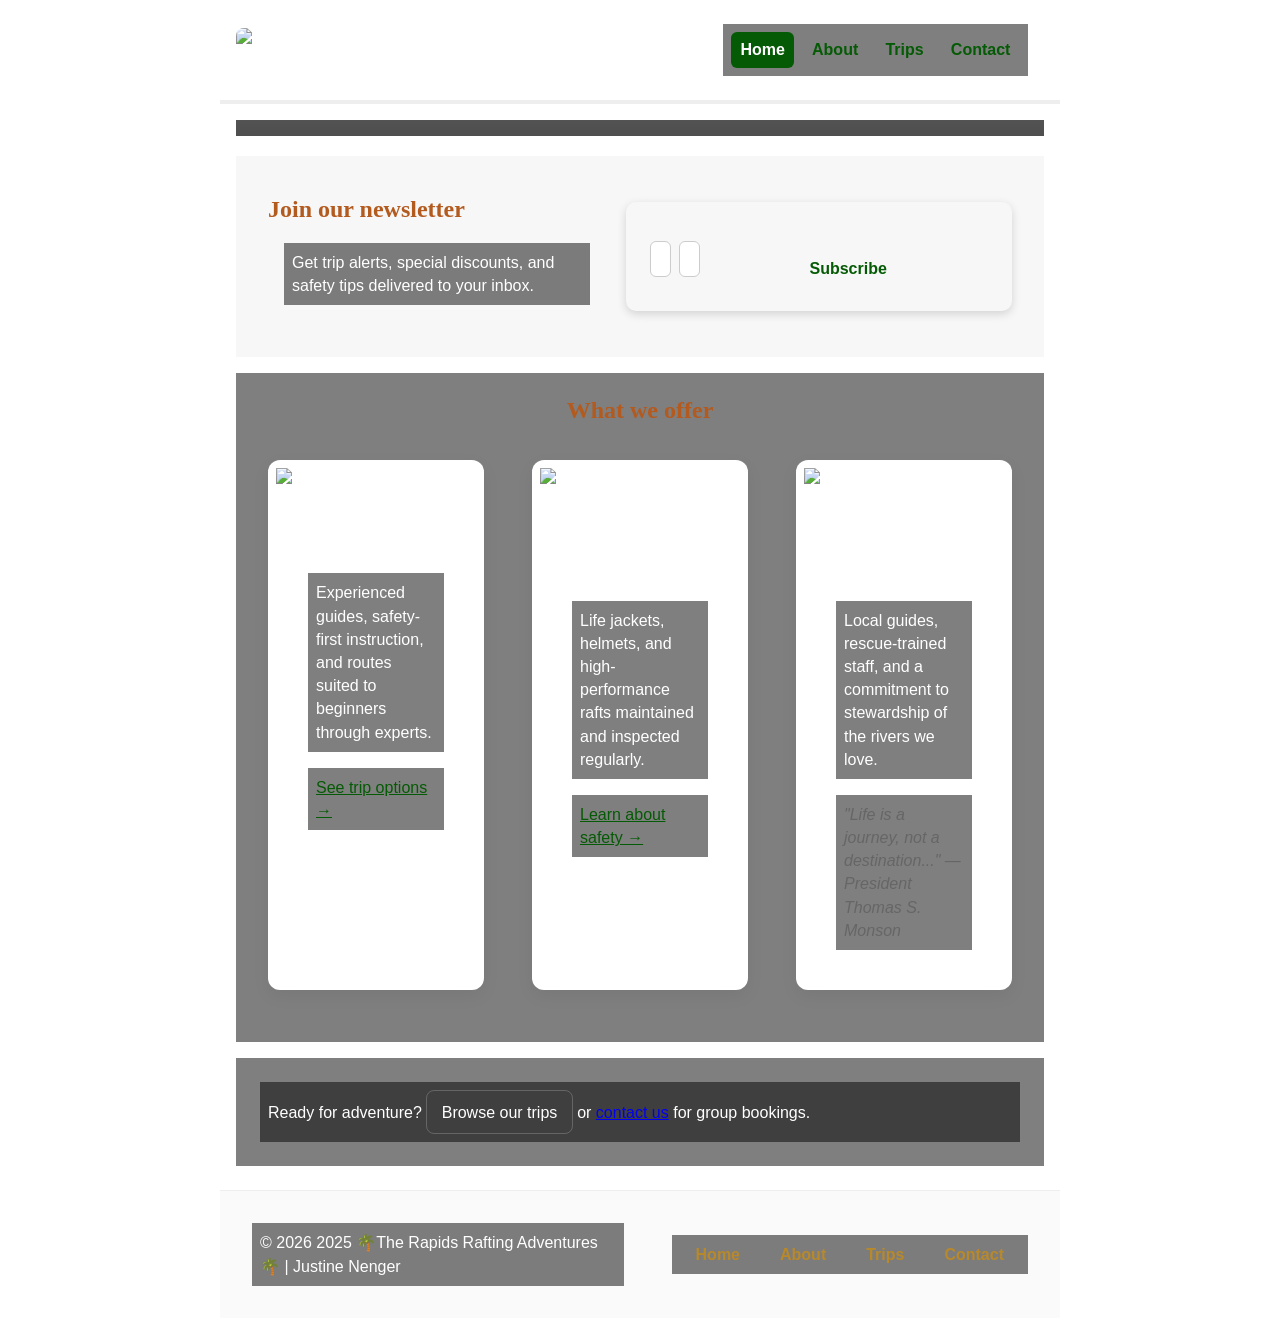
==== wwr/index.html @ 75c9a0bc "week6" ====
<!doctype html>
<html lang="en">

<head>
    <meta charset="utf-8" />
    <meta name="viewport" content="width=device-width,initial-scale=1" />
    <title>WWR Rafting — Home</title>
    <meta name="description"
        content="WWR Rafting — thrilling, safe whitewater rafting trips for families, groups, and adventurers. Sign up for our newsletter and explore trips." />
    <link rel="stylesheet" href="styles/rafting.css" />
</head>

<body>
    <header class="site-header">
        <div class="brand">
            <img src="images/byui-logo.png" alt="BYU-Idaho logo" class="logo" />
            <span class="site-title">WWR Rafting</span>
        </div>

        <nav class="main-nav" aria-label="Main navigation">
            <ul>
                <li><a href="index.html" aria-current="page">Home</a></li>
                <li><a href="about.html">About</a></li>
                <li><a href="trips.html">Trips</a></li>
                <li><a href="contact.html">Contact</a></li>
            </ul>


        </nav>
    </header>

    <main>
        <!-- Hero -->
        <section class="hero" aria-labelledby="hero-heading">
            <img src="images/" alt="" class="hero-image" />
            <div class="hero-overlay">
                <h1 id="hero-heading">Ride the Rapids — Safely &amp; Boldly</h1>
                <p class="hero-sub">Guided whitewater adventures for all skill levels — bring your friends, bring your
                    spirit.</p>
                <p><a class="btn btn-primary" href="trips.html">Explore Trips</a></p>
            </div>
        </section>

        <!-- CTA + Newsletter -->
        <section class="signup-cta" aria-labelledby="signup-heading">
            <div class="cta-inner">
                <div class="cta-left">
                    <h2 id="signup-heading">Join our newsletter</h2>
                    <p>Get trip alerts, special discounts, and safety tips delivered to your inbox.</p>
                </div>

                <form class="newsletter" action="contact.html" method="get" novalidate>
                    <label for="name">Name</label>
                    <input id="name" name="name" type="text" required placeholder="Your name" />

                    <label for="email">Email</label>
                    <input id="email" name="email" type="email" required placeholder="you@example.com" />

                    <button class="btn" type="submit">Subscribe</button>
                </form>
            </div>
        </section>

        <!-- Grid: about / offerings -->
        <section class="grid-overview" aria-labelledby="overview-heading">
            <h2 id="overview-heading">What we offer</h2>

            <div class="grid">
                <article class="card">
                    <img src="images/" alt="Guided rafting trip on a river" />
                    <div class="card-content">
                        <h3>Guided Trips</h3>
                        <p>Experienced guides, safety-first instruction, and routes suited to beginners through experts.
                        </p>
                        <p><a href="trips.html" class="link">See trip options →</a></p>
                    </div>
                </article>

                <article class="card">
                    <img src="https://via.placeholder.com/600x400?text=Equipment" alt="Rafts and safety equipment" />
                    <div class="card-content">
                        <h3>Top-Quality Equipment</h3>
                        <p>Life jackets, helmets, and high-performance rafts maintained and inspected regularly.</p>
                        <p><a href="about.html" class="link">Learn about safety →</a></p>
                    </div>
                </article>

                <article class="card full">
                    <img src="images/" alt="Rafting guides standing by a river" />
                    <div class="card-content">
                        <h3>Our Team &amp; Values</h3>
                        <p>Local guides, rescue-trained staff, and a commitment to stewardship of the rivers we love.
                        </p>
                        <p class="quote">"Life is a journey, not a destination..." — President Thomas S. Monson</p>
                    </div>
                </article>
            </div>
        </section>

        <!-- Secondary CTA -->
        <section class="secondary-cta">
            <p>Ready for adventure? <a class="btn btn-ghost" href="trips.html">Browse our trips</a> or <a
                    href="contact.html">contact us</a> for group bookings.</p>
        </section>
    </main>

    <footer class="site-footer">
        <div class="footer-inner">
            <p>&copy; <span id="year"></span> 2025 🌴The Rapids Rafting Adventures🌴 | Justine Nenger</p>
            <nav aria-label="Footer navigation">
                <ul>
                    <li><a href="index.html">Home</a></li>
                    <li><a href="about.html">About</a></li>
                    <li><a href="trips.html">Trips</a></li>
                    <li><a href="contact.html">Contact</a></li>
                </ul>
            </nav>
        </div>
    </footer>

    <script>
        // small script for footer year — accessible progressive enhancement
        document.getElementById('year').textContent = new Date().getFullYear();
    </script>
</body>

</html>
---- wwr/styles/rafting.css ----
:root {
    --primary-color: #055a05; /* dark green (kept) */
    --secondary-color: #b35a1f; /* deeper orange for better contrast */
    --accent1-color: #264653; /* dark teal (kept) */
    --accent2-color: #b8892b; /* darker gold, improved contrast */
    --heading-font: "Times New Roman", "Georgia", serif;
    --body-font: Arial, Helvetica, sans-serif;
}

* {
    margin: 0;
    padding: 0;
    box-sizing: border-box;
}

body {
    font-family: var(--body-font);
    color: var(--accent1-color);
    background-color: #fff;
}

/* Layout widths */
header, main, footer {
    width: 840px;
    margin: 0 auto;
}

/* Header area */
header {
    display: grid;
    grid-template-columns: auto 1fr;
    align-items: center;
    padding: 1rem;
    background-color: var(--primary-color);
    color: #fff;
     /* white text for strong contrast on dark green */
}

/* Headings */
h1, h2 {
    font-family: var(--heading-font);
    color: var(--secondary-color); /* orange with good contrast */
}

/* General text and content sections */
nav, p, section, article {
    margin: 16px;
    padding: 8px;
    color: #fff;
    background-color: rgba(0, 0, 0, 0.5); /* dark overlay for readability */
}

/* Links in social media */
.socialmedia a {
    text-decoration: none;
    color: var(--accent2-color);
}

/* Hero section */
.hero {
    position: relative;
}

.hero img {
    display: block;
    width: auto;
    height: auto;
}

/* Hero heading */
h1 {
    position: absolute;
    top: 20px;
    width: 100%;
    padding: 16px;
    text-align: center;
    opacity: 0.9;
    background-color: var(--accent1-color);
    color: #fff;
}

/* Hero article (text box over image) */
.hero article {
    position: absolute;
    bottom: 30px;
    left: 30px;
    background-color: rgba(0, 0, 0, 0.6); /* darker for better contrast */
    color: #f9f9f9; /* soft white */
    width: 350px;
    padding: 16px;
    border-radius: 8px;
    backdrop-filter: blur(6px);
    box-shadow: 0 6px 20px rgba(0, 0, 0, 0.4);
}

/* Image inside hero article */
.hero article img {
    float: right;
    width: 125px;
    margin: 0 0 8px 12px;
    border-radius: 8px;
    box-shadow: 0 2px 10px rgba(0, 0, 0, 0.3);
}

/* Text inside hero article */
.hero article p {
    font-size: 14px;
    color: #e6f0ff; /* slightly darker than #f0f9ff for readability */
    line-height: 1.5;
}
nav ul {
    display: flex;
    gap: 1.5rem;
    list-style: none;
    margin: 0;
    padding: 0;
    justify-content: flex-end;
}
nav a {
    text-decoration: none;
    color: var(--accent2-color);
    font-weight: bold;
    padding: 5rem 1rem;
    border-radius: 6px;
    transition: 0.3s ease;
}
header img {
    max-width: 120px;
    height: auto;
    border-radius: 8px;
}
nav a:hover {
    background-color: var(--accent2-color);
    color: var(--accent1-color);
}
.history {
    display: grid;
    grid-template-columns: 1fr 1fr 1fr;
    padding: 2rem;
    gap: 2rem;
    align-items: center;

}
.history img {
    width: 100%;
    border-radius: 10px;
    box-shadow: 0 4px 10px rgba(0,0,0,0.2);

}
.history-text {
    padding: 1.5rem;
    background-color: var(--secondary-color);
    border-radius: 12px;
    color: var(--accent1-color);
}
.adventures {
    display: flex;
    justify-content: space-between;
    padding: 2rem;
    gap: 1rem;
}

.adventures figure {
    flex: 1;
    text-align: center;
}

.adventures img {
    width: 100%;
    border-radius: 10px;
}

.adventures figcaption {
    margin-top: .5rem;
    font-size: .9rem;
    font-weight: bold;
}
footer {
    display: flex;
    justify-content: flex-end;
    align-items: center;
    padding: 1rem;
    background-color: var(--primary-color);
    color: white;
}

footer img {
    width: 40px;
    margin-left: 1rem;
}
/* CONTACT PAGE LAYOUT
-------------------------------------------*/

/* Container holding map + form */
.contact-container {
    display: grid;
    grid-template-columns: 1fr 1fr;
    gap: 2rem;
    margin: 2rem 0;
    align-items: start;
}

/* MAP styling */
.map iframe {
    width: 100%;
    height: 350px;
    border: 0;
    border-radius: 10px;
    box-shadow: 0 4px 10px rgba(0,0,0,0.2);
}

/* FORM styles */
form {
    background-color: #f7f7f7;
    padding: 1.5rem;
    border-radius: 10px;
    box-shadow: 0 3px 10px rgba(0,0,0,0.15);
    color: var(--accent1-color);
}

form label {
    display: block;
    margin-top: 1rem;
    font-weight: bold;
}

form input[type="text"],
form input[type="email"],
form textarea {
    width: 100%;
    padding: 0.6rem;
    border: 1px solid #ccc;
    border-radius: 6px;
    margin-top: 0.3rem;
    font-family: var(--body-font);
}

form textarea {
    resize: vertical;
}

/* Radio buttons */
form .radio-group label {
    display: flex;
    align-items: center;
    gap: .5rem;
    margin-top: .5rem;
    font-weight: normal;
}

/* Checkbox */
.checkbox-container {
    display: flex;
    align-items: center;
    gap: .5rem;
    margin-top: 1rem;
}

/* Submit Button */
form button,
.btn-submit {
    margin-top: 1.5rem;
    width: 100%;
    padding: 0.7rem;
    background-color: var(--secondary-color);
    color: white;
    border: none;
    border-radius: 6px;
    cursor: pointer;
    font-size: 1rem;
    font-weight: bold;
    transition: 0.3s;
}

form button:hover,
.btn-submit:hover {
    background-color: var(--accent1-color);
}

/* EMPLOYEE SECTION */
.employee {
    margin-top: 3rem;
    text-align: center;
}

.employee h2 {
    margin-bottom: 1rem;
}

.employee figure {
    display: inline-block;
    margin: 0 1rem;
    text-align: center;
}

.employee img {
    width: 150px;
    border-radius: 10px;
    box-shadow: 0 3px 10px rgba(0,0,0,0.25);
}

.employee figcaption {
    margin-top: .5rem;
    color: var(--accent1-color);
    font-weight: bold;
}
/* rafting.css
   Single stylesheet for the WWR site.
   Keep images optimized and pages under 500KB (use responsive images and compressed files).
*/

:root{
  --primary:#055a05;
  --accent:#b35a1f;
  --muted:#666;
  --bg:#ffffff;
  --max-width:1100px;
  --gap:1.25rem;
  --radius:12px;
  --heading-font:"Georgia", "Times New Roman", serif;
  --body-font:Arial, Helvetica, sans-serif;
}

*{box-sizing:border-box}
html,body{height:100%}
body{
  margin:0;
  font-family:var(--body-font);
  color:#222;
  background:var(--bg);
  line-height:1.45;
}

/* Header / Nav */
.site-header{
  display:flex;
  align-items:center;
  justify-content:space-between;
  gap:1rem;
  padding:0.5rem 1rem;
  border-bottom:4px solid #eee;
  background:#fff;
  position:sticky;
  top:0;
  z-index:20;
}
.brand{display:flex;align-items:center;gap:.5rem}
.logo{height:44px;width:auto;display:inline-block}
.site-title{font-weight:700;font-family:var(--heading-font)}
.main-nav ul{
  list-style:none;margin:0;padding:0;display:flex;gap:.5rem;flex-wrap:wrap;
}
.main-nav a{
  display:inline-block;padding:.4rem .6rem;text-decoration:none;border-radius:6px;color:var(--primary);
}
.main-nav a[aria-current="page"]{background:var(--primary);color:#fff}

/* Hero */
.hero{position:relative;overflow:hidden;margin-bottom:var(--gap)}
.hero-image{width:100%;height:auto;display:block;max-height:60vh;object-fit:cover}
.hero-overlay{
  position:absolute;left:0;top:0;width:100%;height:100%;
  display:flex;flex-direction:column;justify-content:center;align-items:flex-start;
  padding:2rem; color:#fff;
  background:linear-gradient(180deg, rgba(0,0,0,0.35), rgba(0,0,0,0.5));
}
.hero-overlay h1{
  margin:0 0 .5rem;font-size:clamp(1.6rem,4vw,3rem);font-family:var(--heading-font)
}
.hero-sub{margin:0 0 1rem}

/* Buttons / Links */
.btn{display:inline-block;padding:.6rem .9rem;border-radius:8px;text-decoration:none;border:0;background:transparent;color:var(--primary);cursor:pointer}
.btn-primary{background:var(--accent);color:white}
.btn-ghost{border:1px solid rgba(255,255,255,.2);color:white}

/* Newsletter + CTA */
.signup-cta{padding:var(--gap) 1rem;background:#f7f7f7}
.cta-inner{max-width:var(--max-width);margin:0 auto;display:flex;gap:var(--gap);align-items:center;justify-content:space-between}
.cta-left{flex:1;min-width:220px}
.newsletter{display:flex;flex:1;gap:.5rem;align-items:center}
.newsletter input{padding:.5rem;border:1px solid #ccc;border-radius:6px;flex:1}
.newsletter label{display:none} /* visible labels are best for accessibility — for brevity we rely on placeholders; could use sr-only classes instead */

/* Grid overview */
.grid-overview{padding:var(--gap) 1rem}
.grid-overview h2{text-align:center}
.grid{max-width:var(--max-width);margin:1rem auto;display:grid;grid-template-columns:repeat(auto-fit,minmax(260px,1fr));gap:1rem}
.card{background:white;border-radius:var(--radius);overflow:hidden;box-shadow:0 6px 18px rgba(0,0,0,0.06);display:flex;flex-direction:column}
.card img{width:100%;height:auto;display:block;object-fit:cover}
.card-content{padding:1rem}
.card.full{grid-column:1/-1}

/* Trips page layout */
.trips-hero{padding:1.5rem;text-align:center;background:linear-gradient(180deg,#fff, #fff);border-bottom:1px solid #eee}
.trip-list{max-width:var(--max-width);margin:1rem auto;padding:0 1rem;display:grid;gap:1.25rem}
.trip{display:grid;grid-template-columns:1fr;gap:0.75rem;align-items:center}
.trip img{width:100%;height:auto;border-radius:8px;display:block}
.trip-content{background:#fff;padding:.75rem;border-radius:8px}
.table-responsive{max-width:var(--max-width);margin:1rem auto;padding:0 1rem;overflow:auto}
table{width:100%;border-collapse:collapse;background:#fff}
thead th{background:#f2f2f2;text-align:left;padding:.6rem;border-bottom:2px solid #eee}
tbody td{padding:.6rem;border-bottom:1px solid #eee}
caption{caption-side:top;text-align:left;padding:.5rem 0;font-weight:600}

/* Footer */
.site-footer{border-top:1px solid #eee;background:#fafafa;padding:1rem 0;margin-top:1.5rem}
.footer-inner{max-width:var(--max-width);margin:0 auto;display:flex;justify-content:space-between;align-items:center;gap:1rem;padding:0 1rem}
.footer-inner nav ul{display:flex;gap:.5rem}

/* Utilities */
.link{color:var(--primary);text-decoration:underline}
.quote{font-style:italic;color:var(--muted)}

/* Responsive tweaks */
@media (min-width:820px){
  .cta-inner{padding:1rem}
  .newsletter{flex-direction:row}
  .trip{grid-template-columns: 45% 55% }
  .grid{grid-template-columns:repeat(3,1fr)}
  .card.full{grid-column:auto}
}
@media (max-width:480px){
  .main-nav ul{display:none} /* in production add hamburger menu */
  .cta-inner{flex-direction:column;align-items:stretch}
  .newsletter{flex-direction:column}
  .hero-overlay{align-items:center;text-align:center}
}

/* Accessibility helpers (optional) */
.visually-hidden{
  position:absolute!important;height:1px;width:1px;overflow:hidden;clip:rect(1px,1px,1px,1px);white-space:nowrap;border:0;padding:0;margin:-1px
}
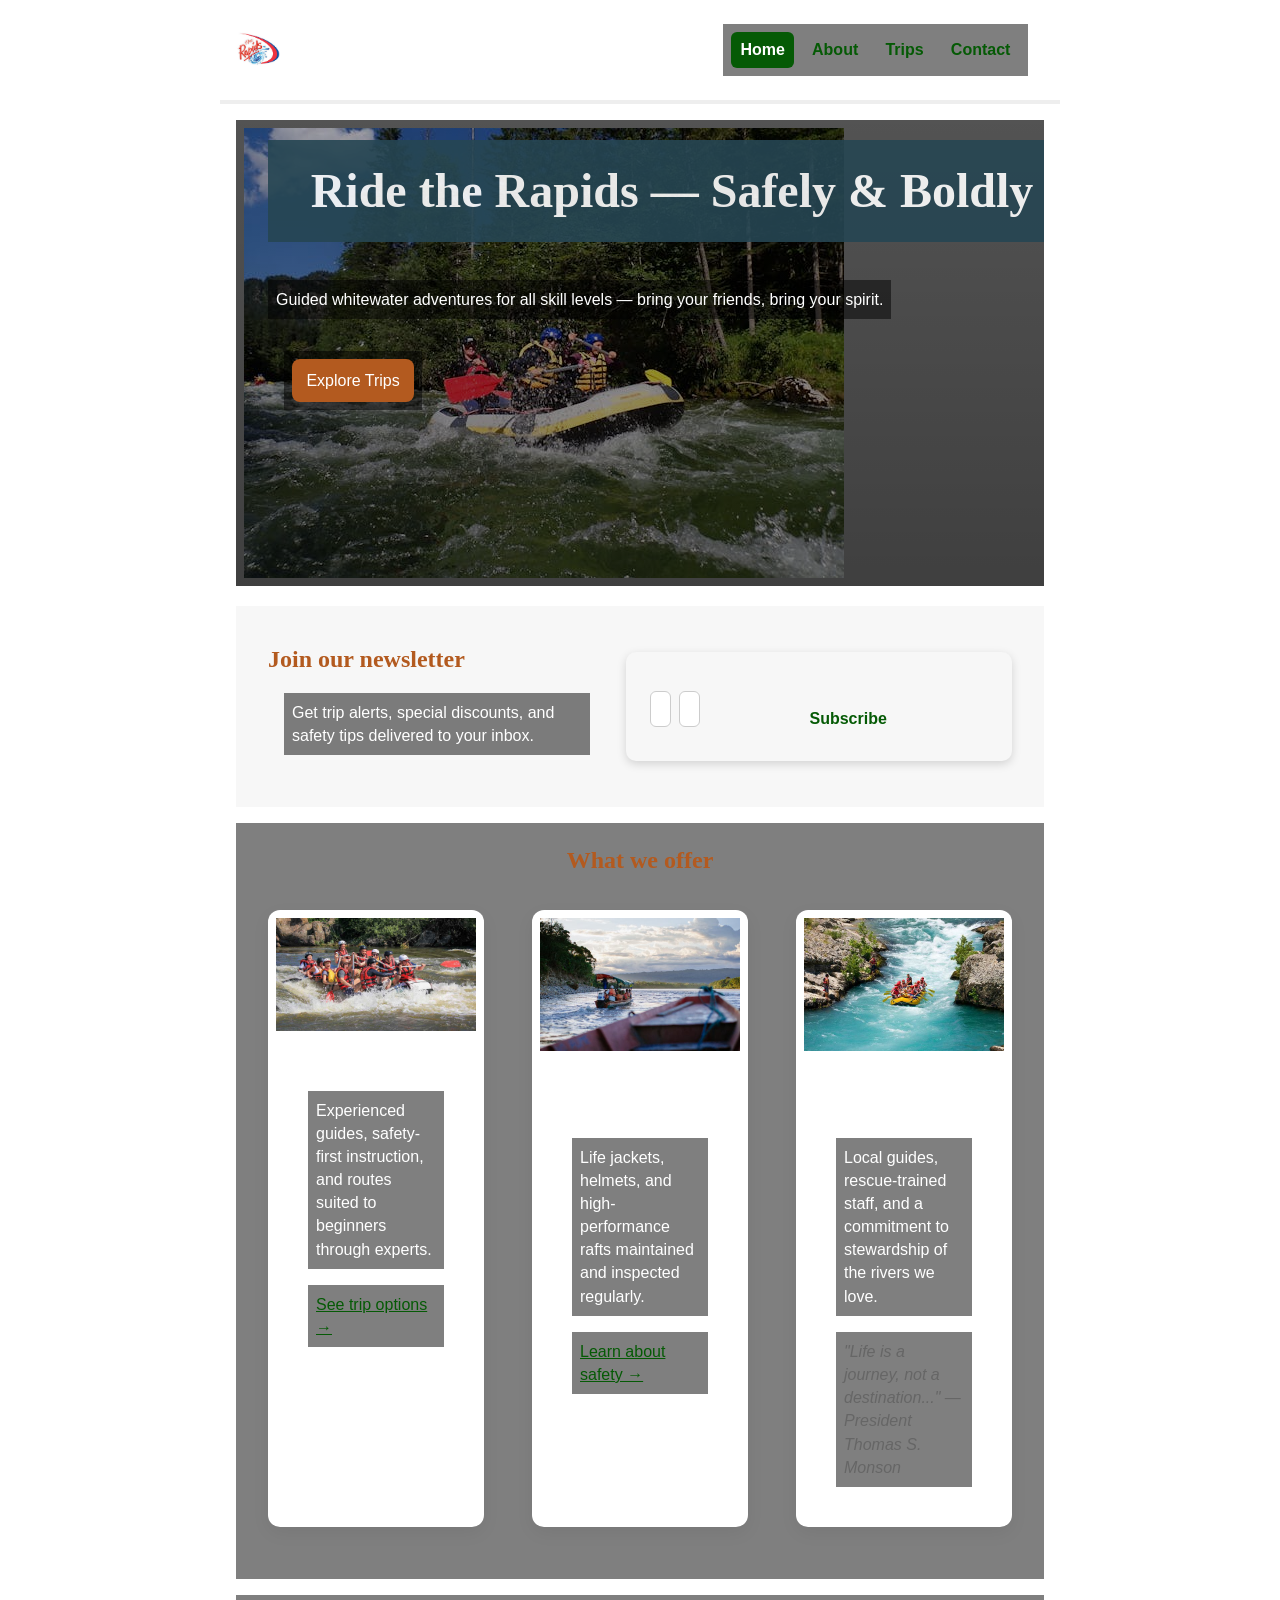
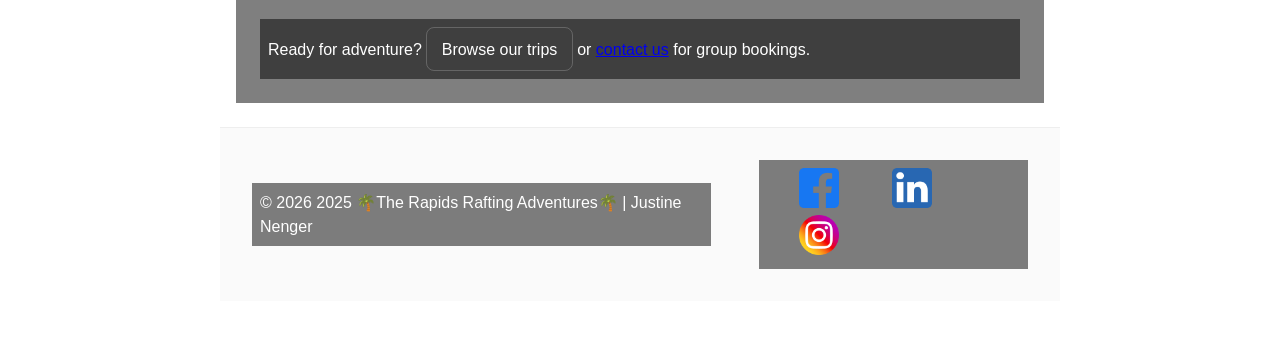
==== commit e1a9297a: "project" ====
--- a/wwr/index.html
+++ b/wwr/index.html
@@ -13,7 +13,7 @@
 <body>
     <header class="site-header">
         <div class="brand">
-            <img src="images/byui-logo.png" alt="BYU-Idaho logo" class="logo" />
+            <img src="images/z-therapidssplash.jpg" alt="BYU-Idaho logo" class="logo" />
             <span class="site-title">WWR Rafting</span>
         </div>
 
@@ -32,7 +32,7 @@
     <main>
         <!-- Hero -->
         <section class="hero" aria-labelledby="hero-heading">
-            <img src="images/" alt="" class="hero-image" />
+            <img src="images/rafting-adventure.jpeg" alt="" class="hero-image" />
             <div class="hero-overlay">
                 <h1 id="hero-heading">Ride the Rapids — Safely &amp; Boldly</h1>
                 <p class="hero-sub">Guided whitewater adventures for all skill levels — bring your friends, bring your
@@ -67,7 +67,7 @@
 
             <div class="grid">
                 <article class="card">
-                    <img src="images/" alt="Guided rafting trip on a river" />
+                    <img src="images/raftingwest.jpg" alt="Guided rafting trip on a river" />
                     <div class="card-content">
                         <h3>Guided Trips</h3>
                         <p>Experienced guides, safety-first instruction, and routes suited to beginners through experts.
@@ -77,7 +77,7 @@
                 </article>
 
                 <article class="card">
-                    <img src="https://via.placeholder.com/600x400?text=Equipment" alt="Rafts and safety equipment" />
+                    <img src="images/pexels-photo-6034722.jpeg" alt="Rafts and safety equipment" />
                     <div class="card-content">
                         <h3>Top-Quality Equipment</h3>
                         <p>Life jackets, helmets, and high-performance rafts maintained and inspected regularly.</p>
@@ -86,7 +86,7 @@
                 </article>
 
                 <article class="card full">
-                    <img src="images/" alt="Rafting guides standing by a river" />
+                    <img src="images/rafting65west.jpg" alt="Rafting guides standing by a river" />
                     <div class="card-content">
                         <h3>Our Team &amp; Values</h3>
                         <p>Local guides, rescue-trained staff, and a commitment to stewardship of the rivers we love.
@@ -107,14 +107,19 @@
     <footer class="site-footer">
         <div class="footer-inner">
             <p>&copy; <span id="year"></span> 2025 🌴The Rapids Rafting Adventures🌴 | Justine Nenger</p>
-            <nav aria-label="Footer navigation">
-                <ul>
-                    <li><a href="index.html">Home</a></li>
-                    <li><a href="about.html">About</a></li>
-                    <li><a href="trips.html">Trips</a></li>
-                    <li><a href="contact.html">Contact</a></li>
-                </ul>
+
+            <nav class="socialmedia">
+                <a href="https://facebook.com">
+                    <img src="images/facebook.png" alt="Facebook icon">
+                </a>
+                <a href="https://linkedin.com">
+                    <img src="images/linkedin.png" alt="LinkedIn icon">
+                </a>
+                <a href="https://instagram.com">
+                    <img src="images/instagram.png" alt="Instagram icon">
+                </a>
             </nav>
+
         </div>
     </footer>
 
